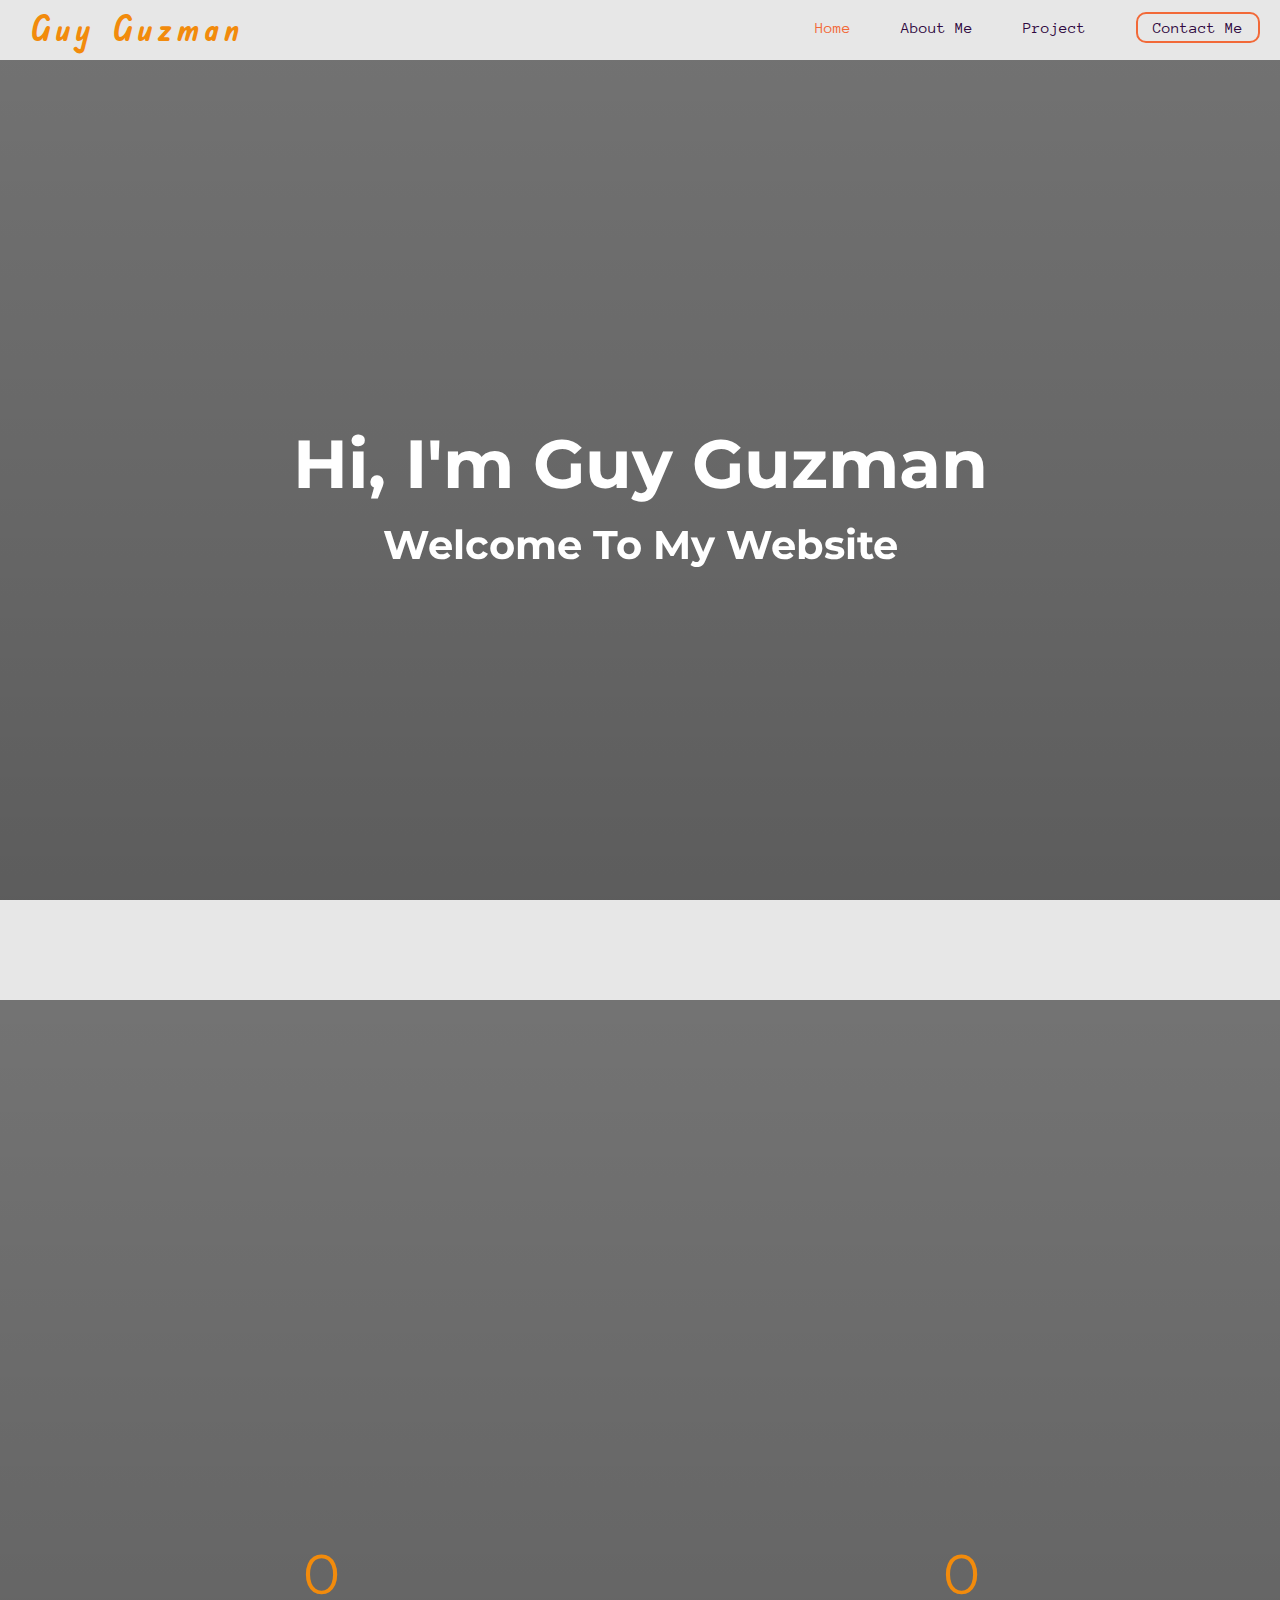
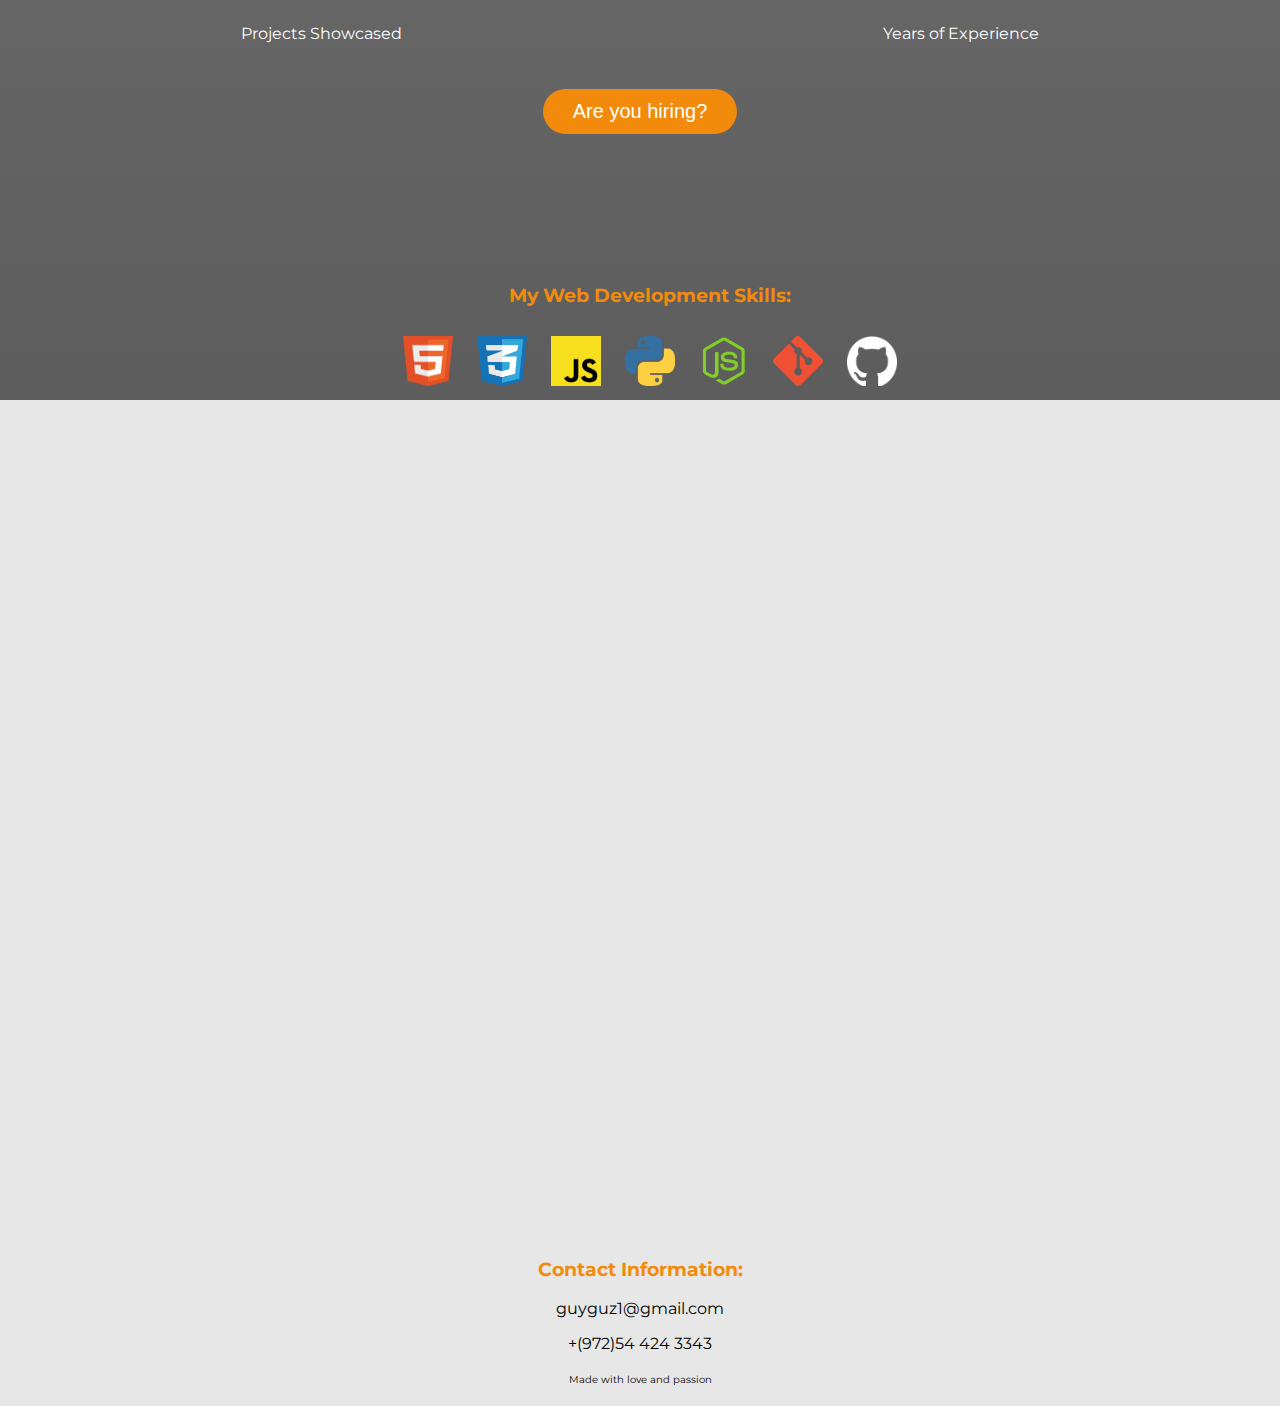
==== index.html @ 05d9b453 "fix for meta tags" ====
<!DOCTYPE html>
<html>

<head>
    <meta charset="utf-8">
    <meta http-equiv="X-UA-Compatible" content="IE=edge">
    <title>Guy Guzman's Portfolio Website</title>
    <meta name="description" content="Hey everyone! This is my portfolio website showing everything about me and my projects. have fun!">
    <meta property="og:title" content="Guy Guzman's Portfolio Website" />
    <meta property="og:type" content="website"/>
    <meta property="og:description" content="Hey everyone! This is my portfolio website showing everything about me and my projects. have fun!" />
    <meta property="og:image" content="https://qleangg.github.io/Portfolio-Website/resources/images/new-aboutme.jpg"/>
    <meta name="twitter:card" content="summary_large_image">
    <meta name="viewport" content="width=device-width, initial-scale=1">
    <link rel="icon" type="image/x-icon" href="./resources/images/guyqlean-photoaidcom-cropped.jpg">
    <link rel="stylesheet" href="./resources/css/style.css">
    
</head>

<body>

    <nav>
        <h2><a class="logo" href="./"><h2></h2>Guy Guzman</a></h2>
        <ul class="nav">
            <!-- <li><a>Projects</a></li> -->
            <li><a href="./" class="nav-link" data-target="header">Home</a></li>
            <li><a data-target="about-me-section" href="#about-me-section" class="nav-link">About Me</a></li>
            <li><a href="#project-section" class="nav-link" data-target="project-section">Project</a></li>
            <li><a class="border-btn" href="#">Contact Me</a></li>
        </ul>
    </nav>

    <header id="header" class="section header parallax-header">
        <div class="parallax-content">
            <div class="opening hidden" >
                <h1>Hi, I'm Guy Guzman</h1>
                <p >Welcome To My Website</p>
            </div>
        </div>
    </header>

    <main>

        <section class="section" id="about-me-section">
            <div class="parallax-content2">
                <div class="about-me">
                    <!-- <img src="./resources/images/guy-linkedin.jpg" alt="Picture of Guy Guzman" width="400px" height="700px"> -->
                    <h2 class="hidden">About me</h2>
                    <p class="hidden">I'm a passionate programmer with a focus on web development.<br> My goal is to create user-friendly and
                        efficient web applications that make people's lives easier.<br> I love learning new technologies and
                        always strive for excellence in my work.</p>
                    <!-- <img src="./resources/images/codecode.jpg" alt="blue code lines"> -->
                    <!-- <img src="./resources/images/code project.png" alt="code lines" > -->
                </div>
                <div class="changing-information">
                    <div>
                        <p class="spc-num" id="project-num" data-val="2">2</p>
                        <p>Projects Showcased</p>
                    </div>
    
                    <div>
                        <p class="spc-num" id="exp-num">1</p>
                        <p>Years of Experience</p>
                    </div>
                </div>
                <div class="btn-container">
                    <button id="change-btn" class="custom-button">Are you hiring?</button>
                </div>
            
                <div class="skills">
                    <h3>My Web Development Skills:</h3>
                 <ul>
                    <li><img src="./resources/images/html-logo.png" alt="html logo" class="small-logo"></li>
                    <li><img src="./resources/images/css.png" alt="css logo" class="small-logo"></li>
                    <li><img src="./resources/images/js-logo.png" alt="javaScript logo" class="small-logo"></li>
                    <li><img src="./resources/images/python-logo.png" alt="python logo" class="small-logo"></li>
                    <li><img src="./resources/images/nodejs-original.svg" alt="nodejs logo" class="small-logo"id="nodejs"></li>
                    <li><img src="./resources/images/Git-Icon.png" alt="git logo" class="small-logo"></li>
                    <li><img src="./resources/images/github-mark-white.png" alt="github logo" class="small-logo"></li>
                </ul>
                </ul>
                </div>
        </div>
        </section>

        <section class="section hidden" id="project-section">
            <h2 class="subject">Projects</h2>
            <div class="projects-tab">
                <div class="project-image">
                    <img src="./resources/images/dpr project.png">
                    <div class="project-text">Random Messages</div>
                    <div class="learn-more-button">
                        <a class="custom-button" target="_blank" href="https://github.com/QleanGG/random-messages" target="_blank">Learn more</a>
                    </div>
                </div>
        
                <div class="project-image">
                    <img src="./resources/images/code project.png">
                    <div class="project-text">My Full Repository</div>
                    <div class="learn-more-button">
                        <!-- <a target="_blank" href="https://github.com/QleanGG"><button class="btn">View details</button></a> -->
                        <a class="custom-button" href="https://github.com/QleanGG" target="_blank">Learn more</a>
                    </div>
                </div>
            </div>
        </section>

    </main>
    <footer>
        <h3>Contact Information:</h3>
        <p>guyguz1@gmail.com</p>
        <p>+(972)54 424 3343</p>

        <p class="sign">Made with love and passion</p>
    </footer>
    <script src="./resources/js/app.js" defer></script>
</body>

</html>
---- resources/css/style.css ----
@import url('https://fonts.googleapis.com/css2?family=Anonymous+Pro:wght@400;700&family=Dosis:wght@400;700&family=Edu+TAS+Beginner&family=Indie+Flower&family=Montserrat:ital,wght@0,200;0,400;0,700;1,400;1,700&display=swap');

/* KEYFRAMES */
@keyframes fade-up {
    0% {
        opacity: 0;
        transform: translateY(30px) scale(0.9);
    }
    
    100% {
        opacity: 1;
        transform: translateY(0px) scale(1);
    }
}

@keyframes fade-down {
    0% {
        opacity: 0;
        transform: translateY(-30px) scale(0.9);
    }
    
    100% {
        opacity: 1;
        transform: translateY(0px) scale(1);
    }
}
/* GENERAL BODY STYLE FOR WEBSITE   */
html {
    scroll-behavior: smooth;
    width: 100%;
    height: 100%;
}

body {
    /* background-color: #D96E30; */
    background-color: #e7e7e7;
    /* background-color: #aabbb5; */
    /* background-color: #7a8ea7; */
    /* background-color: rgb(188, 231, 216); */
    /* font-family: 'Nunito', sans-serif; */
    font-family: 'Montserrat', sans-serif;
    /* font-family: 'Playfair Display', serif; */
    margin: 0;
    box-sizing: content-box;
}

h1, h2, h3, h4, h5 {
    color: #F28B0C;
}

h2 {
    font-size: 3rem;
}

p {
    color: white;
}

a {
    color: #2F0840; /* Base color for links */
    text-decoration: none; /* Remove underlines by default */
    transition: color 0.4s; /* Smooth transition for color change */
  }
  
  a:hover {
    color: #F26938; /* Hover color for links */
  }


li {
    list-style-type: none;
}

nav {
    height: 45px;
    display: flex;
    align-items: center;
    justify-content:flex-end;
    /* font-family: 'Dosis', sans-serif; */
    /* font-family: 'Indie Flower', cursive; */
    font-family: 'Anonymous Pro', monospace;
    /* font-family: 'Playfair Display', serif; */
    /* font-family: 'Edu TAS Beginner', cursive; */
    color: #2F0840;
    padding-top: 5px;
    padding-bottom: 10px;
    /* margin: 0px; */
    /* margin-bottom: 15px; */
    position: fixed;
    background-color: #e7e7e7;
    width: 100%;
    z-index: 99;
}

nav ul {
    width: 100%;
    display: flex;
    justify-content:flex-end;
    align-items: center;
    margin-top: 0;
    margin-bottom: 0;
}

nav h2{
    width: 300px;
    font-size: 35px;
    letter-spacing: 5px;
    font-family: 'Edu TAS Beginner', cursive;
    text-align: left;
    margin-top: 0;
    margin-bottom: 0;
    margin-left: 30px;
}

nav li {
    margin: 0 20px 0 30px;
    font-size: 16px;
}

nav a {
    color: #2F0840;
}

nav a:hover {
    color: #F26938;
}

nav a.active {
    color: #F26938;
}

.logo {
    color: #F28B0C;
}

.border-btn {
    color: #2F0840;
    text-decoration: none;
    padding: 5px 15px;
    border: 2px solid #F26938;
    border-radius: 10px;
    transition: color 0.3s background-color 0.3s, border 0.3s; /* Smooth transitions for background color and border */
}

.border-btn:hover {
    color: #F26938;
}


.pic img{
    display: block;
    margin: auto;
}

.header {
    height: 1000px;
    display: flex;
    align-items: center;
    justify-content: center;
    color: #fff;
    text-align: center;
    margin-top: 0;
    margin-bottom: 0;
    position: relative;
}

.parallax-content {
    position: absolute;
    top: 0;
    left: 0;
    width: 100%;
    height: 100%;
    background-image: linear-gradient(rgba(0, 0, 0, 0.5),rgba(0, 0, 0, 0.6)), url(../images/japan-golden.png); 
    background-repeat: no-repeat;
    background-size: cover;
    background-attachment: fixed;
    /* opacity: 0.9; */
    z-index: -1;
    margin: 0; /* Reset margin */
    padding: 0; /* Reset padding */
}

.opening {
    /* text-shadow: 5px 2px 4px rgba(0, 0, 0, 7); */
    text-align: center;
    margin-top: 0;
    width: 100%;
    height: 100%;
    display: flex; /* Add flex container */
    flex-direction: column; /* Stack items vertically */
    align-items: center; /* Center vertically */
    justify-content: center; /* Center horizontally */
    z-index: 9; /* Adjust z-index to ensure it's above the parallax background */
}

/* Heading Styles */
.opening h1 {
    /* color: #F28B0C; */
    color: white;
    /* text-shadow: 5px 2px 4px rgba(0, 0, 0, 7); */
    font-size: 68px;
    margin: 0 0 15px 0;
}

/* Subheading Styles */
.opening p {
    color: white;
    font-size: 40px;
    margin-top: 0;
    font-weight: bold;
    margin-bottom: 10px;
}
@media only screen and (max-width: 480px) {
    .about-me {
        display: block;
        width: 100px;
    }
}

  /* About Me Section Styles */

  .about-me-section {
    position: relative;
    z-index: 2; /* Increase z-index to place it above the header */;
}

.parallax-content2 {
    text-align: center;
    padding: 200px 0 0px;
    /* margin-bottom: 120px; */
    background-image: linear-gradient(rgba(0, 0, 0, 0.5),rgba(0, 0, 0, 0.6)), url(../images/computer-about.png); 
    background-size: cover;
    position: relative;
    z-index: 2; 
    margin: 0; 
}

.parallax-content2:before {
    content: '';
    position: absolute;
    top: 0;
    left: 0;
    width: 100%;
    height: 1080px;
    background-image: linear-gradient(rgba(0, 0, 0, 0.5),rgba(0, 0, 0, 0.6)), url(../images/computer-about.png); 
    background-repeat: no-repeat;
    background-size: cover;
    background-attachment: fixed;
    z-index: -1;
}

.about-me {
    margin-bottom: 100px;
}

.about-me p, .about-me a {
    color: #fff; /* Text color for the new section */
    margin: 0; /* Reset margin */
    padding: 0; /* Reset padding */
}

.about-me h2 {
    font-size: 3rem;
    margin-top: 0;
    /* text-shadow: 5px 2px 4px rgba(0, 0, 0, 7); */
}

.about-me p {
    font-size: 1.4rem;
    max-width: 900px;
    text-align: left;
    margin: auto;
    /* text-shadow: 5px 2px 4px rgba(0, 0, 0, 7); */
    /* color: #aabbb5; */
    /* color: white; */
}

/* .about-me img {
    margin: 0 40px;
    width: 800px;
    height: 450px;
} */

.changing-information {
    display: flex;
    flex-wrap: wrap;
    justify-content: space-around;
    text-align: center;
    /* font-weight: bold; */
}

.spc-num {
    color: #F28B0C;
    font-size: 3.5rem;
    margin-top: 30px;
    margin-bottom: 10px;
    font-weight: 400px;
    font-weight: 400;
}

.btn-container {
    text-align: center;
    margin: 30px auto 0;
}

.custom-button {
    background-color: #F28B0C; /* Primary color */
    color: #fff; /* Text color */
    border: none;
    padding: 15px 30px; /* Increase padding for a larger button */
    font-size: 20px; /* Increase font size for larger text */
    line-height: 15px; /* Adjust line-height to vertically center text */
    cursor: pointer;
    transition: background-color 0.3s;
    border-radius: 30px;
    
}

.custom-button:hover {
    background-color: #F26938; /* Secondary color */
}


.hidden {
    opacity: 0;
    filter: blur(5px);
    /* transform: translateX(-100%); */
    transition: all 1s;
}

.show {
    opacity: 1;
    filter: blur(0);
    /* transform: translateX(0); */
}

/* skills section */
.skills {
    text-align: center;
    margin-left: 20px;
    margin-top: 150px;
    margin-bottom: 0;
}

.skills ul {
    padding: 0;
}

.skills li {
    display: inline-block;
    margin: 10px;
}

.small-logo {
    width: 50px;
    height: 50px;
}


/* project section */
#project-section {
    margin-top: 200px;
}


.projects-tab {
    text-align: center;
    display: flex;
    align-items: center;
    justify-content: center; 
}

.subject {
    text-align: center;
    margin-bottom: 50px;
}

.project-image {
    position: relative;
    margin: 50px;
    width: 450px; /* Set a specific width for the image container */
    height: 300px; /* Set a specific height for the image container */
}

.project-image img {
    width: 100%;
    height: 100%;
    transition: filter 0.3s;
    border-radius: 35px;
}

.project-image img:hover {
    filter: brightness(70%);
}

.learn-more-button {
    position: absolute;
    top: 50%;
    left: 50%;
    transform: translate(-50%, -50%);
    cursor: pointer;
    transition: opacity 0.3s; /* Add transition for smooth opacity change */
}

.project-text {
    position: absolute;
    top: 15%; /* Adjust the vertical position to center the text */
    left: 50%;
    transform: translate(-50%, -50%);
    color: #aabbb5;
    background: rgba(0, 0, 0, 0.7);
    padding: 10px;
    display: none;
    transition: opacity 0.5s; /* Add transition for smooth opacity change */
    font-weight: bold;
}

.learn-more-button a {
    background-color: #7a8ea7;
    color: #fff;
    padding: 10px 20px;
    text-decoration: none;
    display: block;
    opacity: 0; /* Initially hidden */
}

.project-image:hover .learn-more-button a{
    opacity: 1; /* Show the button on image hover */
    
}

.project-image:hover .project-text {
    display: block;
    opacity: 1; /* Show the button on image hover */
}


/* footer */

footer{
    margin-top: 150px;
    text-align: center;  
}

footer p {
    color: black; 
}

.sign {
    margin-top: 20px;
    font-size: 10px;
    color: black; 
    padding-bottom: 20px;
}
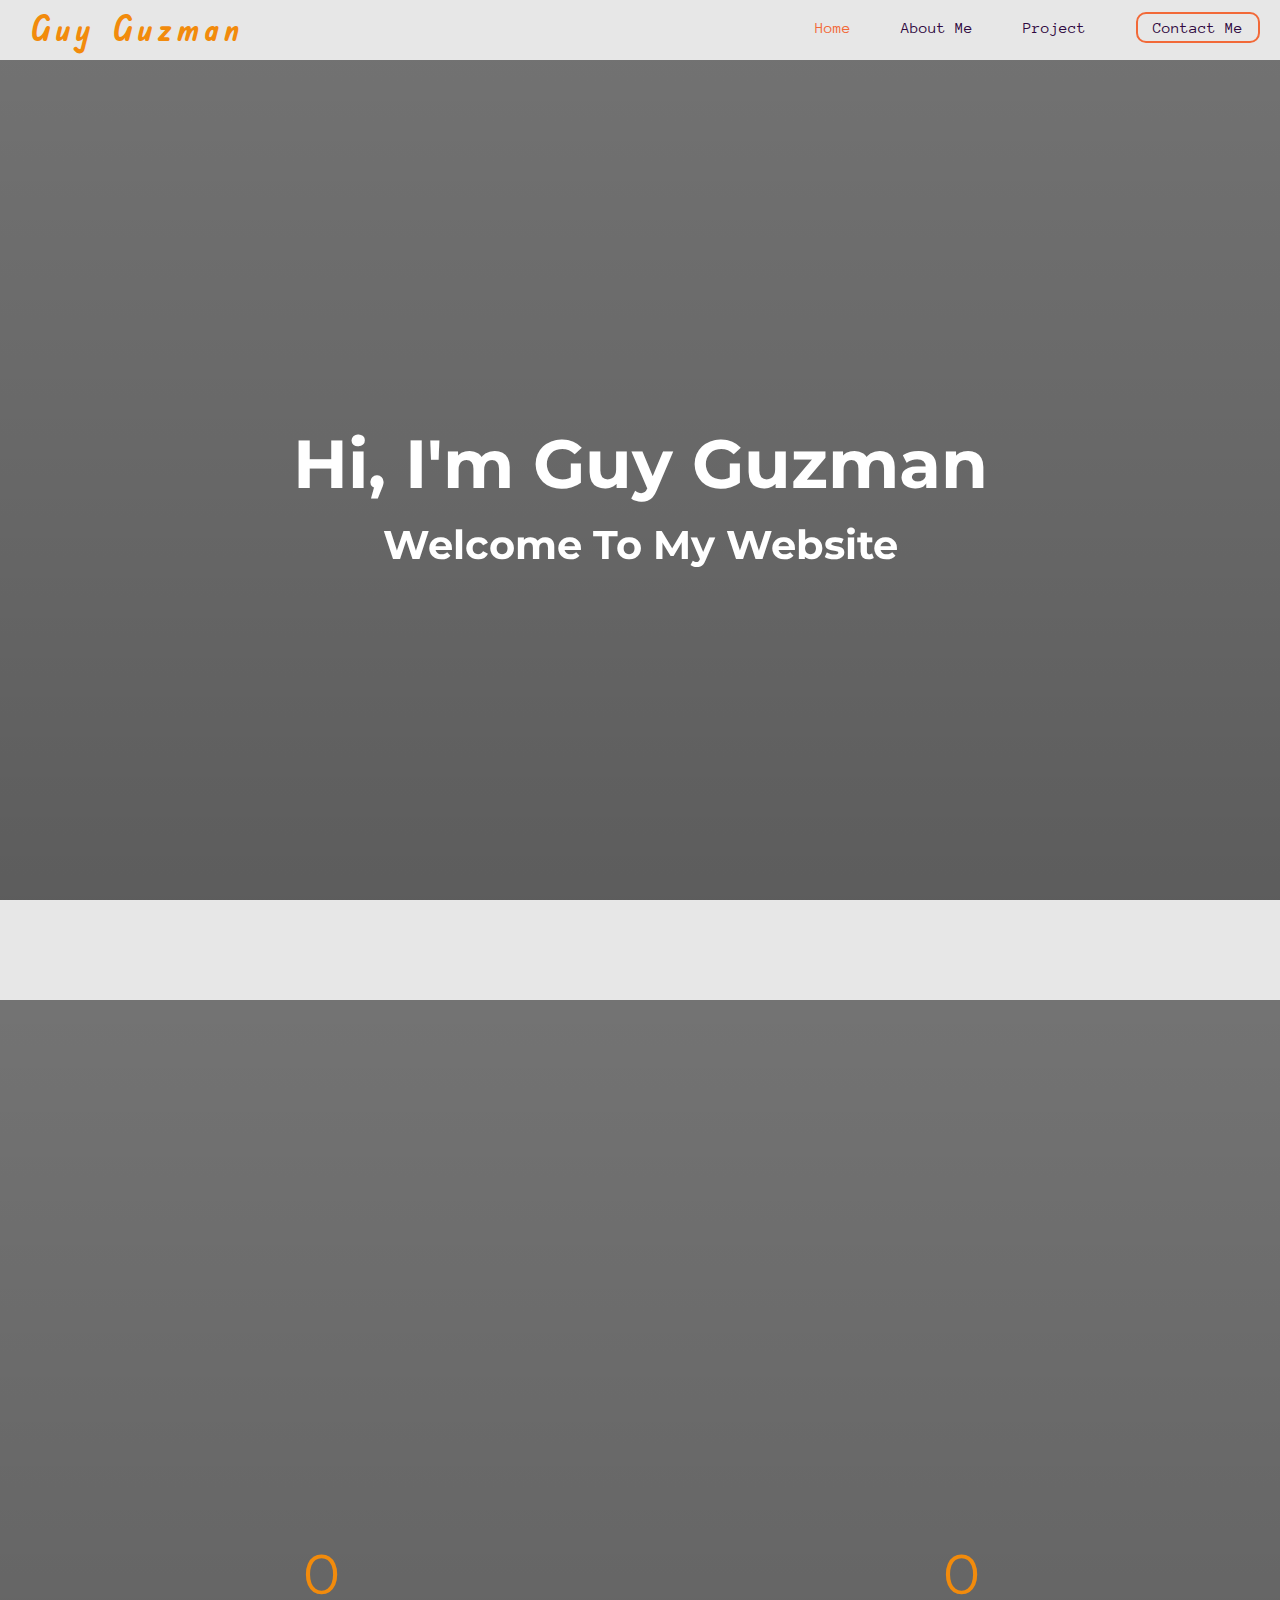
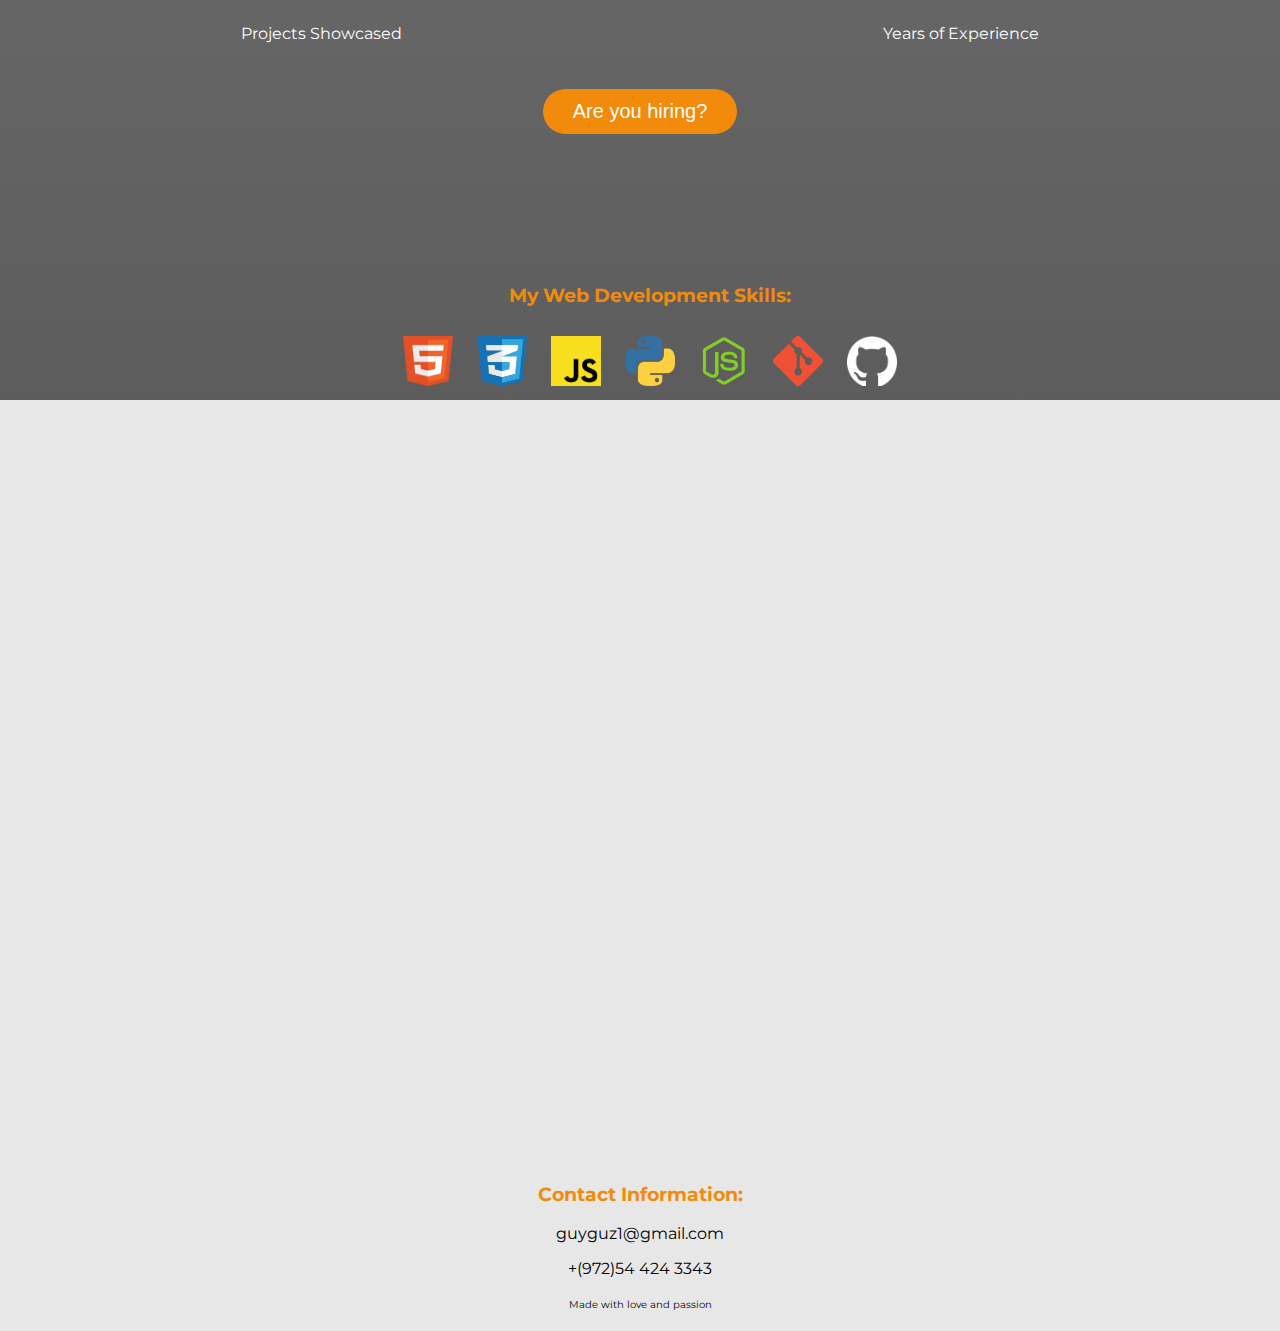
==== commit 26db2d61: "add contact.html file, and working nav to and from the contact page" ====
--- a/index.html
+++ b/index.html
@@ -26,7 +26,7 @@
             <li><a href="./" class="nav-link" data-target="header">Home</a></li>
             <li><a data-target="about-me-section" href="#about-me-section" class="nav-link">About Me</a></li>
             <li><a href="#project-section" class="nav-link" data-target="project-section">Project</a></li>
-            <li><a class="border-btn" href="#">Contact Me</a></li>
+            <li><a class="border-btn" href="./contact.html">Contact Me</a></li>
         </ul>
     </nav>
 
--- a/resources/css/style.css
+++ b/resources/css/style.css
@@ -378,15 +378,15 @@
 .project-image {
     position: relative;
     margin: 50px;
-    width: 450px; /* Set a specific width for the image container */
-    height: 300px; /* Set a specific height for the image container */
+    width: 400px; 
+    height: 225px; 
 }
 
 .project-image img {
     width: 100%;
     height: 100%;
     transition: filter 0.3s;
-    border-radius: 35px;
+    border-radius: 45px;
 }
 
 .project-image img:hover {
@@ -407,7 +407,7 @@
     top: 15%; /* Adjust the vertical position to center the text */
     left: 50%;
     transform: translate(-50%, -50%);
-    color: #aabbb5;
+    color: #F28B0C;
     background: rgba(0, 0, 0, 0.7);
     padding: 10px;
     display: none;
@@ -416,15 +416,17 @@
 }
 
 .learn-more-button a {
-    background-color: #7a8ea7;
+    background-color: #F28B0C;
     color: #fff;
     padding: 10px 20px;
     text-decoration: none;
     display: block;
     opacity: 0; /* Initially hidden */
+    transition: opacity 0.5s; /* Add transition for smooth opacity change */
 }
 
 .project-image:hover .learn-more-button a{
+    transition: opacity 0.5s; /* Add transition for smooth opacity change */
     opacity: 1; /* Show the button on image hover */
     
 }
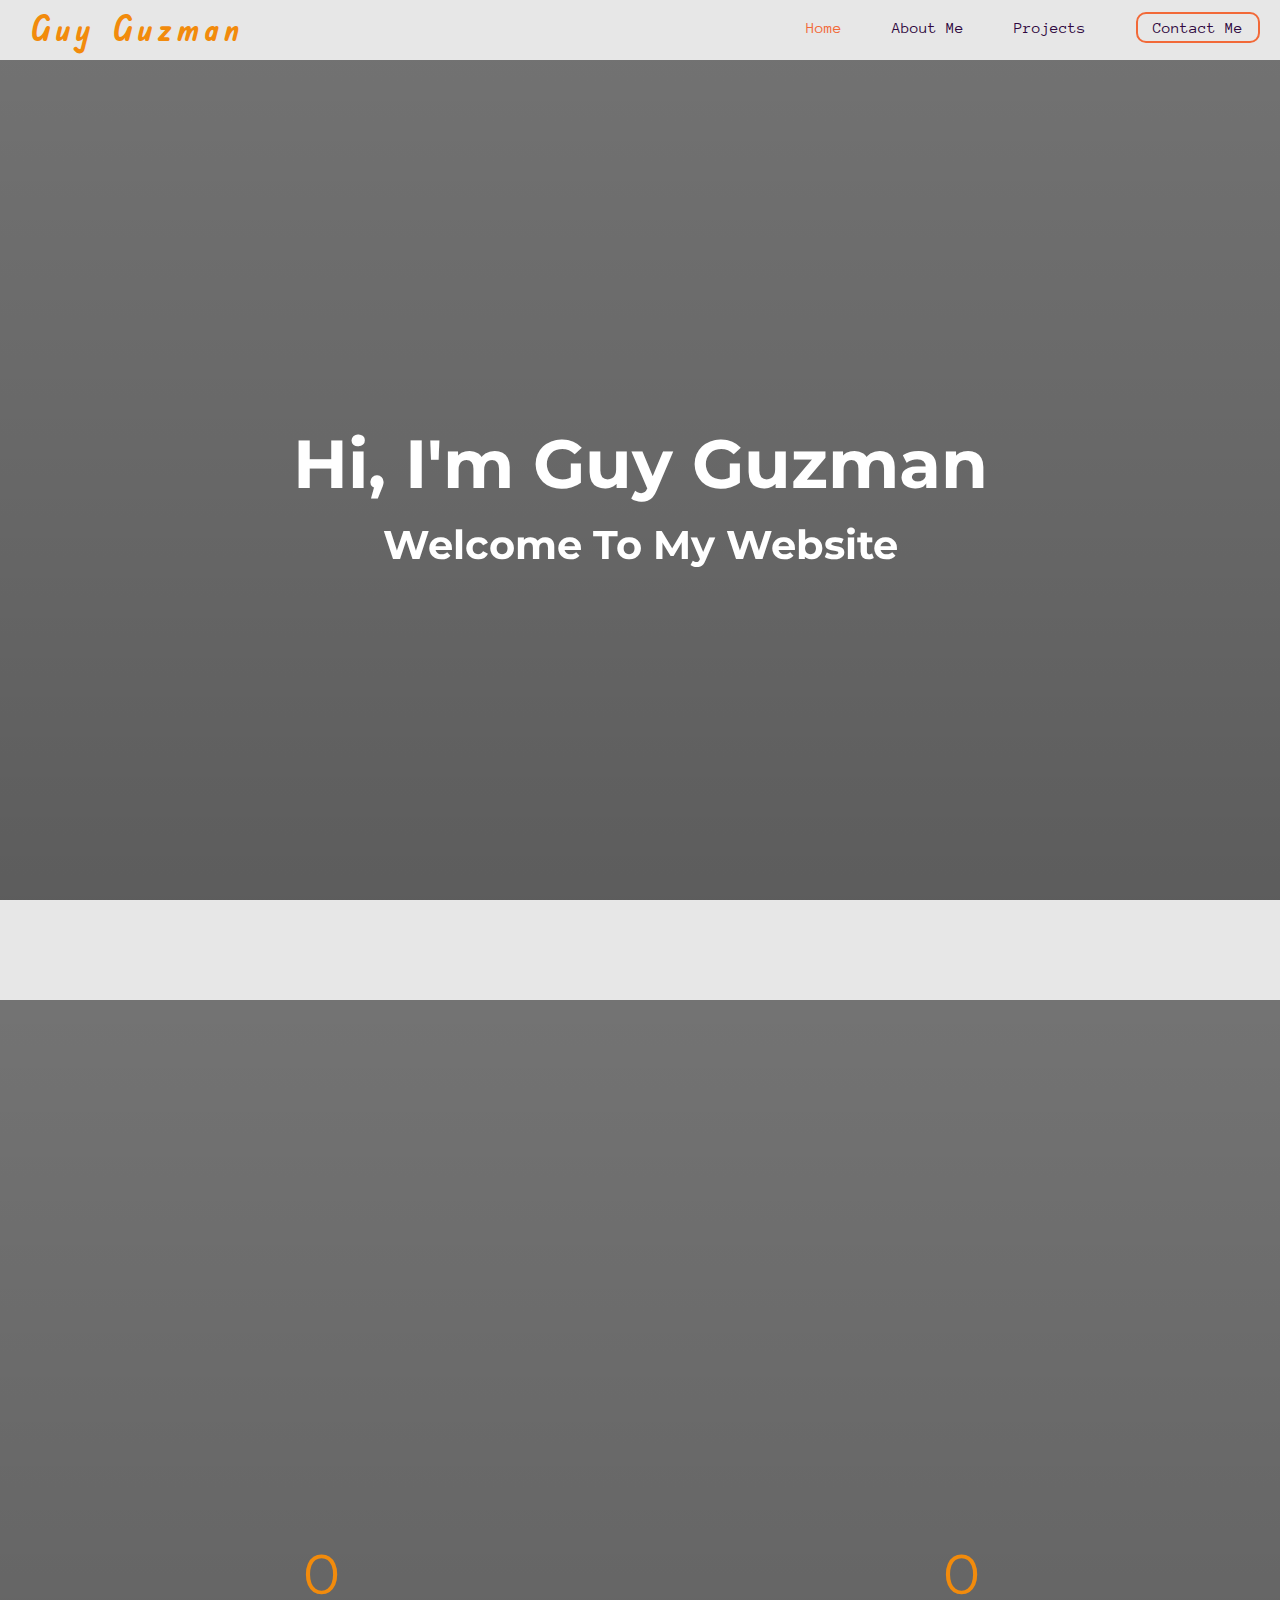
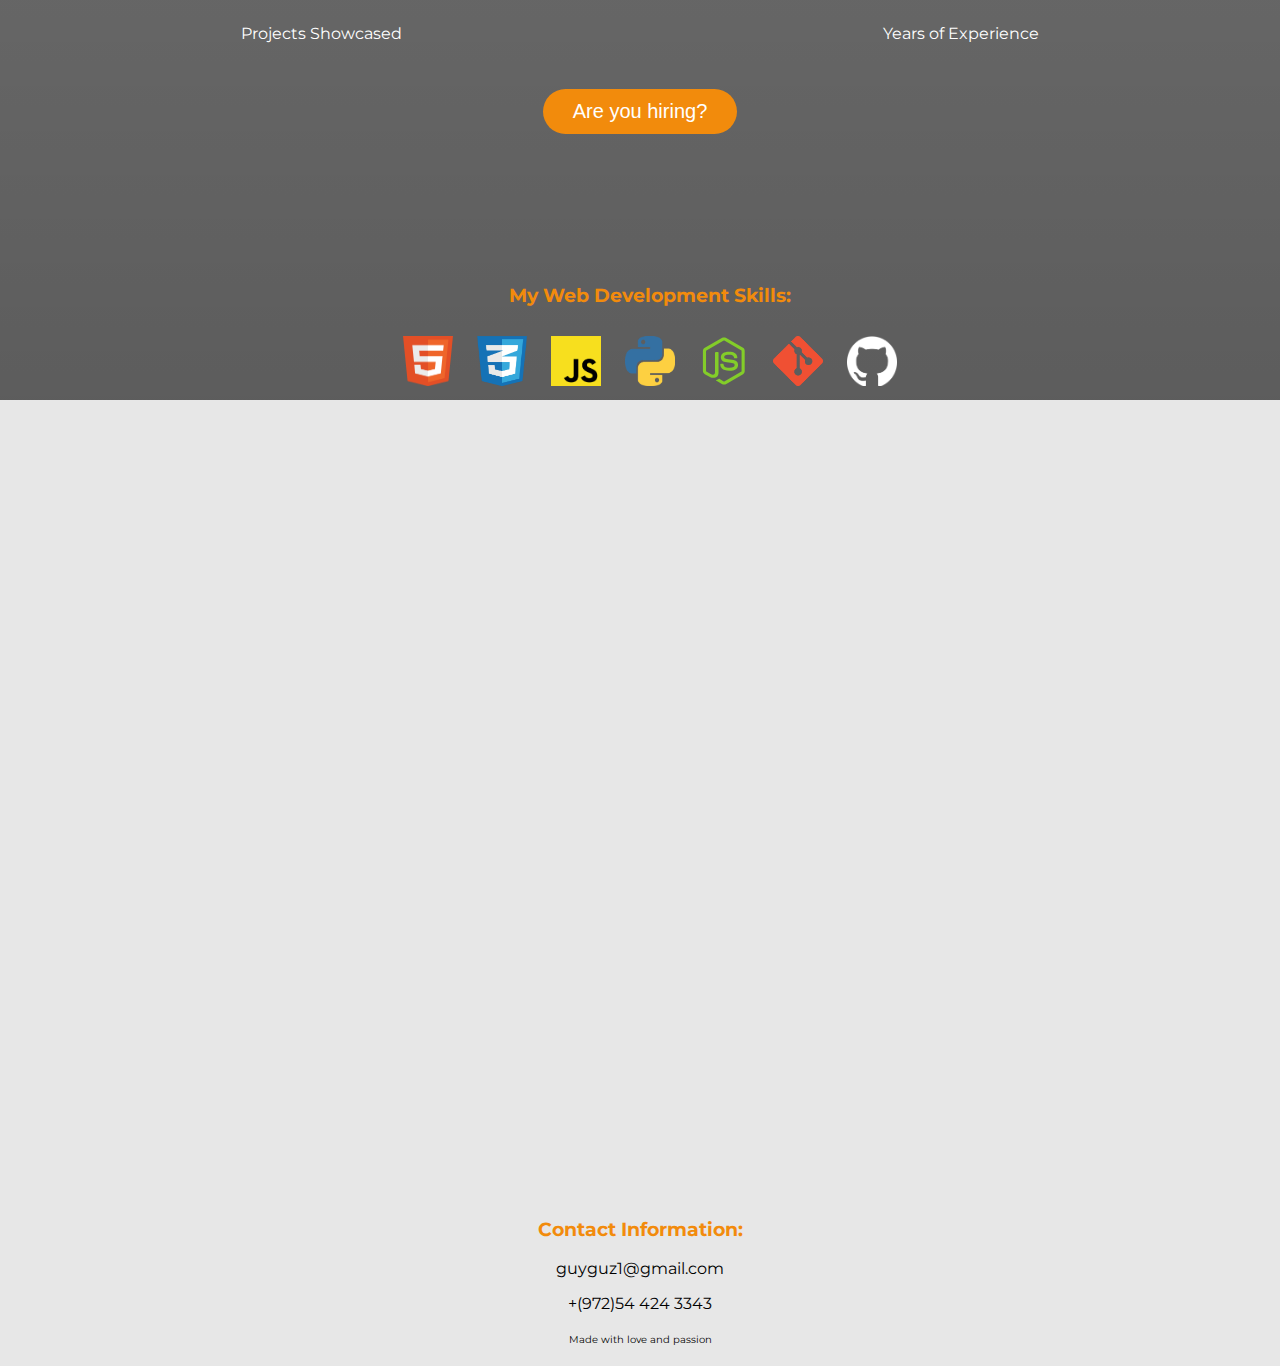
==== commit 024f8499: "complete contact page and new style for contact page" ====
--- a/index.html
+++ b/index.html
@@ -25,7 +25,7 @@
             <!-- <li><a>Projects</a></li> -->
             <li><a href="./" class="nav-link" data-target="header">Home</a></li>
             <li><a data-target="about-me-section" href="#about-me-section" class="nav-link">About Me</a></li>
-            <li><a href="#project-section" class="nav-link" data-target="project-section">Project</a></li>
+            <li><a href="#project-section" class="nav-link" data-target="project-section">Projects</a></li>
             <li><a class="border-btn" href="./contact.html">Contact Me</a></li>
         </ul>
     </nav>
@@ -86,20 +86,23 @@
         <section class="section hidden" id="project-section">
             <h2 class="subject">Projects</h2>
             <div class="projects-tab">
-                <div class="project-image">
-                    <img src="./resources/images/dpr project.png">
-                    <div class="project-text">Random Messages</div>
-                    <div class="learn-more-button">
-                        <a class="custom-button" target="_blank" href="https://github.com/QleanGG/random-messages" target="_blank">Learn more</a>
+                <div class="project">
+                    <p>Random Messages</p>
+                    <div class="project-image">
+                        <img src="./resources/images/dpr project.png">
+                        <div class="learn-more-button">
+                            <a class="custom-button" target="_blank" href="https://github.com/QleanGG/random-messages" target="_blank">Learn more</a>
+                        </div>
                     </div>
                 </div>
-        
-                <div class="project-image">
-                    <img src="./resources/images/code project.png">
-                    <div class="project-text">My Full Repository</div>
-                    <div class="learn-more-button">
-                        <!-- <a target="_blank" href="https://github.com/QleanGG"><button class="btn">View details</button></a> -->
-                        <a class="custom-button" href="https://github.com/QleanGG" target="_blank">Learn more</a>
+                <div class="project">
+                    <p>My Full Repository</p>
+                    <div class="project-image">
+                        <img src="./resources/images/code project.png">
+                        <div class="learn-more-button">
+                            <!-- <a target="_blank" href="https://github.com/QleanGG"><button class="btn">View details</button></a> -->
+                            <a class="custom-button" href="https://github.com/QleanGG" target="_blank">Learn more</a>
+                        </div>
                     </div>
                 </div>
             </div>
--- a/resources/css/style.css
+++ b/resources/css/style.css
@@ -46,6 +46,7 @@
 
 h1, h2, h3, h4, h5 {
     color: #F28B0C;
+    /* color: #F26938; */
 }
 
 h2 {
@@ -89,6 +90,7 @@
     position: fixed;
     background-color: #e7e7e7;
     width: 100%;
+    top: 0;
     z-index: 99;
 }
 
@@ -370,9 +372,19 @@
     justify-content: center; 
 }
 
+.projects-tab p{
+    color: #F28B0C;
+    font-weight: bold;
+    margin-bottom: 0;
+}
+
 .subject {
     text-align: center;
     margin-bottom: 50px;
+}
+
+.project {
+    display: inline-block;
 }
 
 .project-image {
@@ -413,7 +425,7 @@
     display: none;
     transition: opacity 0.5s; /* Add transition for smooth opacity change */
     font-weight: bold;
-}
+} 
 
 .learn-more-button a {
     background-color: #F28B0C;
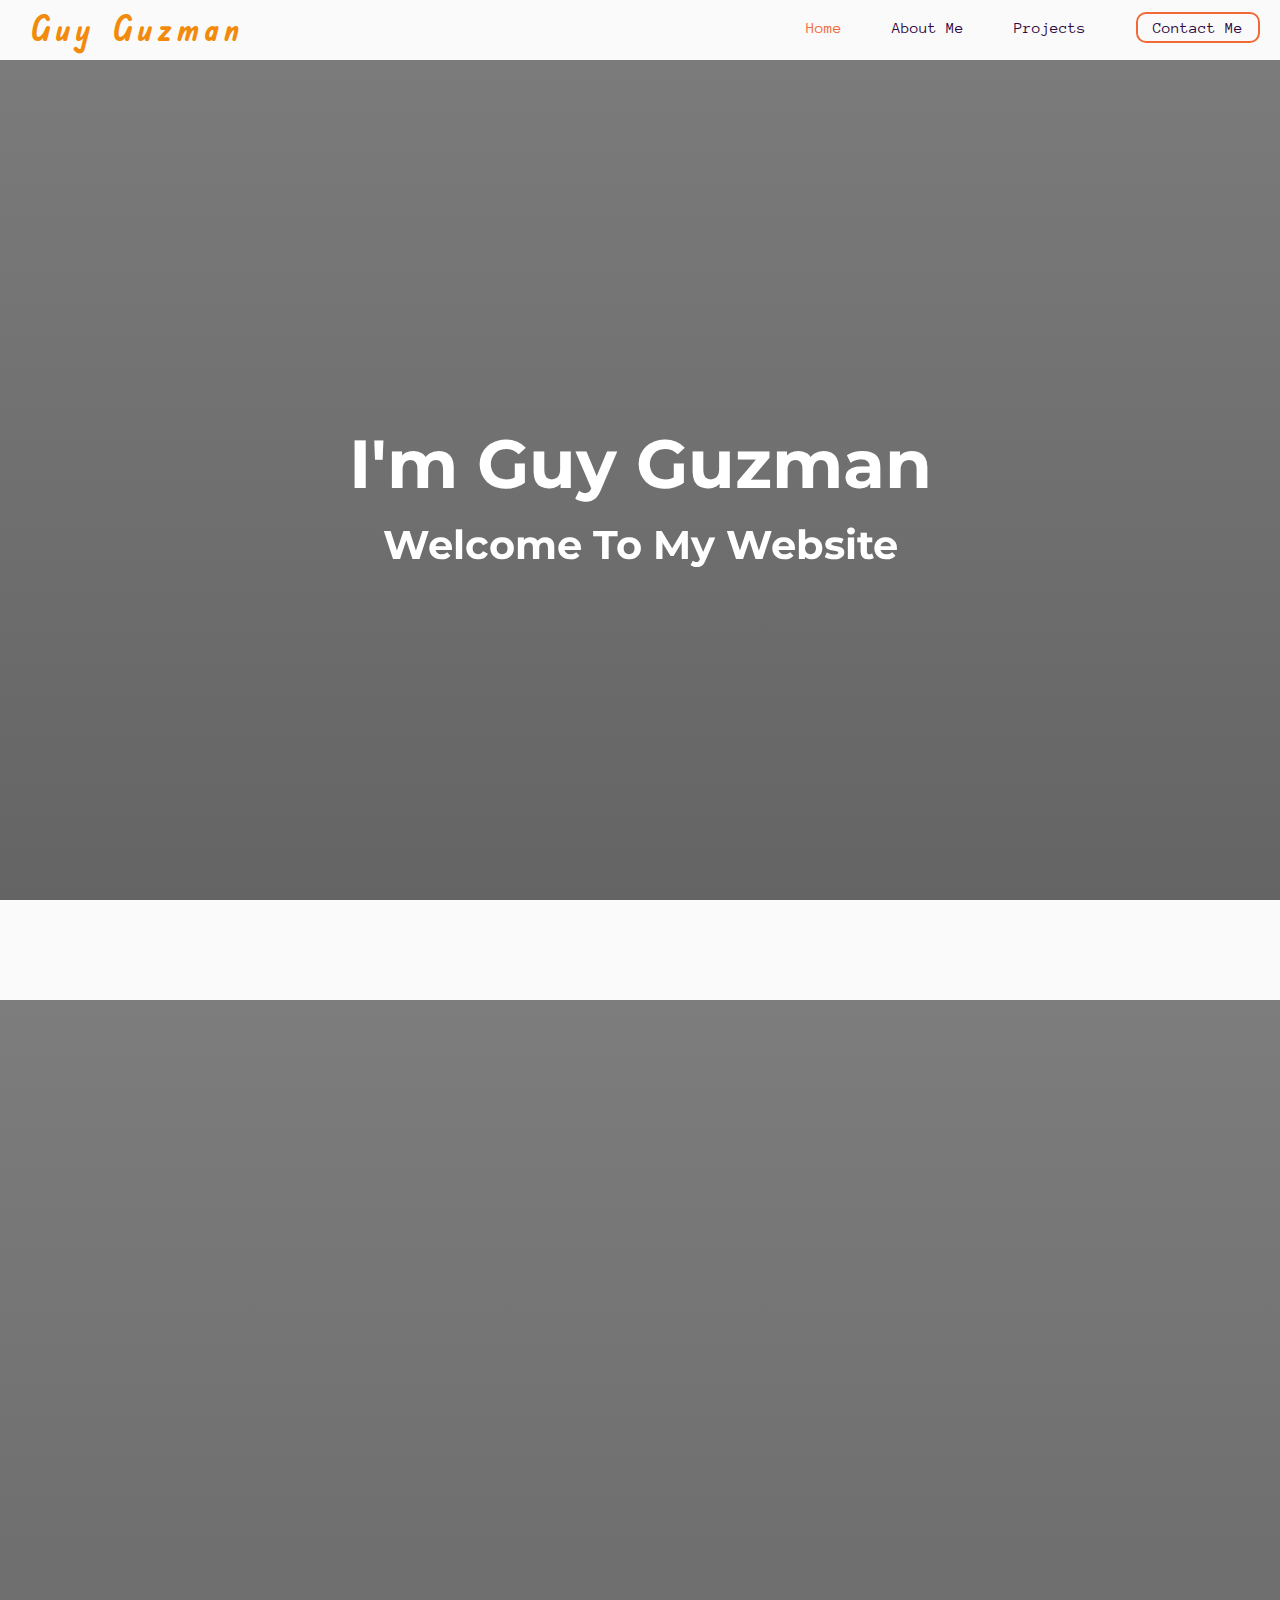
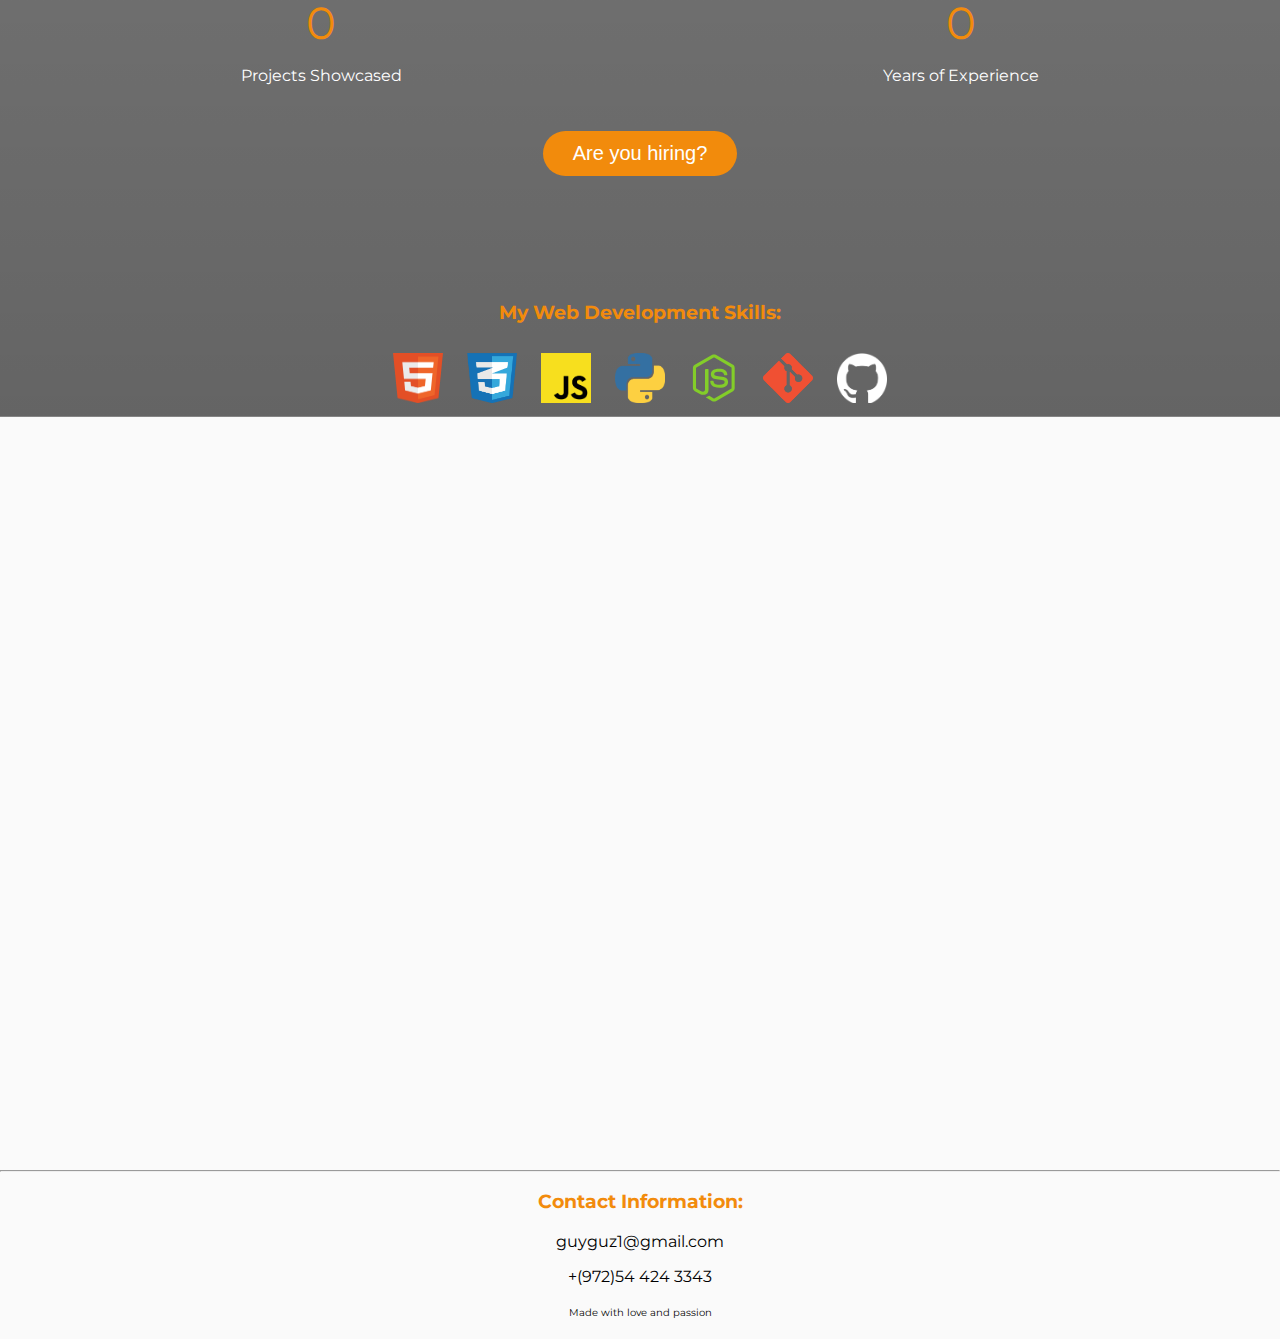
==== commit 76811dc7: "add responsive design to main and contact page" ====
--- a/index.html
+++ b/index.html
@@ -11,7 +11,7 @@
     <meta property="og:description" content="Hey everyone! This is my portfolio website showing everything about me and my projects. have fun!" />
     <meta property="og:image" content="https://qleangg.github.io/Portfolio-Website/resources/images/new-aboutme.jpg"/>
     <meta name="twitter:card" content="summary_large_image">
-    <meta name="viewport" content="width=device-width, initial-scale=1">
+    <meta name="viewport" content="width=device-width, initial-scale=1.0">
     <link rel="icon" type="image/x-icon" href="./resources/images/guyqlean-photoaidcom-cropped.jpg">
     <link rel="stylesheet" href="./resources/css/style.css">
     
@@ -21,19 +21,27 @@
 
     <nav>
         <h2><a class="logo" href="./"><h2></h2>Guy Guzman</a></h2>
-        <ul class="nav">
+        <ul class="computer-nav">
             <!-- <li><a>Projects</a></li> -->
             <li><a href="./" class="nav-link" data-target="header">Home</a></li>
             <li><a data-target="about-me-section" href="#about-me-section" class="nav-link">About Me</a></li>
             <li><a href="#project-section" class="nav-link" data-target="project-section">Projects</a></li>
             <li><a class="border-btn" href="./contact.html">Contact Me</a></li>
         </ul>
+        <div class="menu-icon">&#9776;</div>
+        <ul class="mobile-nav">
+            <!-- <li><a>Projects</a></li> -->
+            <li><a href="./" class="nav-link" data-target="header">Home</a></li>
+            <li><a data-target="about-me-section" href="#about-me-section" class="nav-link">About Me</a></li>
+            <li><a href="#project-section" class="nav-link" data-target="project-section">Projects</a></li>
+            <li><a href="./contact.html">Contact Me</a></li>
+        </ul>
     </nav>
 
     <header id="header" class="section header parallax-header">
         <div class="parallax-content">
             <div class="opening hidden" >
-                <h1>Hi, I'm Guy Guzman</h1>
+                <h1>I'm Guy Guzman</h1>
                 <p >Welcome To My Website</p>
             </div>
         </div>
@@ -46,8 +54,8 @@
                 <div class="about-me">
                     <!-- <img src="./resources/images/guy-linkedin.jpg" alt="Picture of Guy Guzman" width="400px" height="700px"> -->
                     <h2 class="hidden">About me</h2>
-                    <p class="hidden">I'm a passionate programmer with a focus on web development.<br> My goal is to create user-friendly and
-                        efficient web applications that make people's lives easier.<br> I love learning new technologies and
+                    <p class="hidden">I'm a passionate programmer with a focus on web development.<br><br class="break-mobile"> My goal is to create user-friendly and
+                        efficient web applications that make people's lives easier.<br><br class="break-mobile"> I love learning new technologies and
                         always strive for excellence in my work.</p>
                     <!-- <img src="./resources/images/codecode.jpg" alt="blue code lines"> -->
                     <!-- <img src="./resources/images/code project.png" alt="code lines" > -->
@@ -85,7 +93,7 @@
 
         <section class="section hidden" id="project-section">
             <h2 class="subject">Projects</h2>
-            <div class="projects-tab">
+            <div class="pc projects-tab">
                 <div class="project">
                     <p>Random Messages</p>
                     <div class="project-image">
@@ -100,7 +108,26 @@
                     <div class="project-image">
                         <img src="./resources/images/code project.png">
                         <div class="learn-more-button">
-                            <!-- <a target="_blank" href="https://github.com/QleanGG"><button class="btn">View details</button></a> -->
+                            <a class="custom-button" href="https://github.com/QleanGG" target="_blank">Learn more</a>
+                        </div>
+                    </div>
+                </div>
+            </div>
+            <div class="mobile projects-tab">
+                <div class="project">
+                    <p>Random Messages</p>
+                    <div class="project-image">
+                        <a href="https://github.com/QleanGG/random-messages" target="_blank"><img src="./resources/images/dpr project.png"></a>
+                        <div class="learn-more-button">
+                            <a class="custom-button" target="_blank" href="https://github.com/QleanGG/random-messages">Learn more</a>
+                        </div>
+                    </div>
+                </div>
+                <div class="project">
+                    <p>My Full Repository</p>
+                    <div class="project-image">
+                        <a target="_blank" href="https://github.com/QleanGG"><img src="./resources/images/code project.png"></a>
+                        <div class="learn-more-button">
                             <a class="custom-button" href="https://github.com/QleanGG" target="_blank">Learn more</a>
                         </div>
                     </div>
@@ -110,10 +137,10 @@
 
     </main>
     <footer>
+        <hr>
         <h3>Contact Information:</h3>
         <p>guyguz1@gmail.com</p>
         <p>+(972)54 424 3343</p>
-
         <p class="sign">Made with love and passion</p>
     </footer>
     <script src="./resources/js/app.js" defer></script>
--- a/resources/css/style.css
+++ b/resources/css/style.css
@@ -24,6 +24,8 @@
         transform: translateY(0px) scale(1);
     }
 }
+
+
 /* GENERAL BODY STYLE FOR WEBSITE   */
 html {
     scroll-behavior: smooth;
@@ -32,16 +34,16 @@
 }
 
 body {
+    overflow-x: hidden;
     /* background-color: #D96E30; */
-    background-color: #e7e7e7;
-    /* background-color: #aabbb5; */
-    /* background-color: #7a8ea7; */
-    /* background-color: rgb(188, 231, 216); */
-    /* font-family: 'Nunito', sans-serif; */
+    /* background-color: #e7e7e7; */
+    /* background-color: #fffaf0; */
+    /* background-color: #f5f5f5; */
+    background-color: #fafafa;
     font-family: 'Montserrat', sans-serif;
-    /* font-family: 'Playfair Display', serif; */
     margin: 0;
     box-sizing: content-box;
+    
 }
 
 h1, h2, h3, h4, h5 {
@@ -71,24 +73,18 @@
 li {
     list-style-type: none;
 }
-
+/* Navigation */
 nav {
     height: 45px;
     display: flex;
     align-items: center;
     justify-content:flex-end;
-    /* font-family: 'Dosis', sans-serif; */
-    /* font-family: 'Indie Flower', cursive; */
     font-family: 'Anonymous Pro', monospace;
-    /* font-family: 'Playfair Display', serif; */
-    /* font-family: 'Edu TAS Beginner', cursive; */
     color: #2F0840;
     padding-top: 5px;
     padding-bottom: 10px;
-    /* margin: 0px; */
-    /* margin-bottom: 15px; */
     position: fixed;
-    background-color: #e7e7e7;
+    background-color: #fafafa;
     width: 100%;
     top: 0;
     z-index: 99;
@@ -134,7 +130,7 @@
 .logo {
     color: #F28B0C;
 }
-
+/* contact button */
 .border-btn {
     color: #2F0840;
     text-decoration: none;
@@ -154,6 +150,70 @@
     margin: auto;
 }
 
+.menu-icon {
+    display:none;
+    cursor: pointer;
+    padding-right: 15px;
+    font-size: 1.3rem; 
+    /* margin-left: 50px; */
+}
+
+.mobile-nav {
+    display: none;
+    flex-direction: column;
+    align-items: flex-end;
+    position: absolute;
+    top: 60px; 
+    right: 0;
+    /* background-color: #e7e7e7; */
+    background-color: #fafafa;
+    width: 100%;
+    box-shadow: 0px 0px 10px rgba(0, 0, 0, 0.1);
+    opacity: 0;
+    transition: opacity 0.3s ease-in-out;
+    font-family: 'Montserrat', sans-serif;
+}
+
+.mobile-nav.show {
+    display: flex;
+    opacity: 1;
+}
+
+.mobile-nav li {
+    margin: 10px 10px;
+    /* border-bottom:1px solid #F26938; */
+}
+
+/* Example: Hide mobile nav on larger screens */
+@media only screen and (min-width: 769px) {
+    .mobile-nav {
+        display: none;
+    }
+}
+
+@media only screen and (max-width: 768px) {
+    nav ul {
+        display: none;
+    }
+
+    .menu-icon {
+        display: block;
+    }
+
+    nav h2 {
+        margin-left: 10px;
+        text-align: left;
+    }
+
+    nav {
+        justify-content: space-between;
+        align-items: center;
+    }
+}
+   
+
+/* Header */
+
 .header {
     height: 1000px;
     display: flex;
@@ -175,6 +235,7 @@
     background-image: linear-gradient(rgba(0, 0, 0, 0.5),rgba(0, 0, 0, 0.6)), url(../images/japan-golden.png); 
     background-repeat: no-repeat;
     background-size: cover;
+    background-position: center;
     background-attachment: fixed;
     /* opacity: 0.9; */
     z-index: -1;
@@ -200,24 +261,48 @@
     /* color: #F28B0C; */
     color: white;
     /* text-shadow: 5px 2px 4px rgba(0, 0, 0, 7); */
-    font-size: 68px;
+    font-size: 4.25rem;
     margin: 0 0 15px 0;
 }
 
 /* Subheading Styles */
 .opening p {
     color: white;
-    font-size: 40px;
+    font-size: 2.5rem;
     margin-top: 0;
     font-weight: bold;
     margin-bottom: 10px;
 }
+@media only screen and (max-width: 768px) {
+    .header {
+        position: static;
+        height: 700px;
+    }
+
+    .parallax-content {
+        background-attachment: scroll;
+        z-index: 1;
+        height: 700px;
+    }
+    .parallax-content2 {
+        background-attachment: scroll;
+        z-index: 1;
+    }
+    .parallax-content2:before {
+        background-attachment: scroll;
+        z-index: 1;
+    }
+
+}
 @media only screen and (max-width: 480px) {
-    .about-me {
-        display: block;
-        width: 100px;
-    }
-}
+    .opening h1 {
+        font-size: 2.4rem
+    }
+    .opening p {
+        font-size: 1.5rem;
+    }
+}
+
 
   /* About Me Section Styles */
 
@@ -231,6 +316,7 @@
     padding: 200px 0 0px;
     /* margin-bottom: 120px; */
     background-image: linear-gradient(rgba(0, 0, 0, 0.5),rgba(0, 0, 0, 0.6)), url(../images/computer-about.png); 
+    background-position: center;
     background-size: cover;
     position: relative;
     z-index: 2; 
@@ -245,6 +331,7 @@
     width: 100%;
     height: 1080px;
     background-image: linear-gradient(rgba(0, 0, 0, 0.5),rgba(0, 0, 0, 0.6)), url(../images/computer-about.png); 
+    background-position: center;
     background-repeat: no-repeat;
     background-size: cover;
     background-attachment: fixed;
@@ -277,6 +364,17 @@
     /* color: white; */
 }
 
+/* reponsive design for about me */
+@media only screen and (max-width: 480px) {
+    .about-me h2 {
+        font-size: 2.2rem;
+    }
+
+    .about-me p {
+        font-size: 1rem;
+        padding: 0 30px;
+    }
+}
 /* .about-me img {
     margin: 0 40px;
     width: 800px;
@@ -293,7 +391,7 @@
 
 .spc-num {
     color: #F28B0C;
-    font-size: 3.5rem;
+    font-size: 2.8rem;
     margin-top: 30px;
     margin-bottom: 10px;
     font-weight: 400px;
@@ -339,8 +437,7 @@
 /* skills section */
 .skills {
     text-align: center;
-    margin-left: 20px;
-    margin-top: 150px;
+    margin-top: 125px;
     margin-bottom: 0;
 }
 
@@ -370,6 +467,11 @@
     display: flex;
     align-items: center;
     justify-content: center; 
+    flex-wrap: wrap;
+}
+
+.mobile {
+    display: none;
 }
 
 .projects-tab p{
@@ -383,22 +485,21 @@
     margin-bottom: 50px;
 }
 
-.project {
-    display: inline-block;
-}
-
 .project-image {
     position: relative;
     margin: 50px;
-    width: 400px; 
-    height: 225px; 
+    width: 380px; 
+    height: 190px; 
+    overflow: hidden; 
+    justify-self: center;
 }
 
 .project-image img {
     width: 100%;
     height: 100%;
+    object-fit: cover; /* Maintain aspect ratio and cover the container */
     transition: filter 0.3s;
-    border-radius: 45px;
+    border-radius: 35px;
 }
 
 .project-image img:hover {
@@ -411,8 +512,9 @@
     left: 50%;
     transform: translate(-50%, -50%);
     cursor: pointer;
-    transition: opacity 0.3s; /* Add transition for smooth opacity change */
-}
+    transition: opacity 0.3s, transform 0.3s; 
+}
+
 
 .project-text {
     position: absolute;
@@ -423,7 +525,8 @@
     background: rgba(0, 0, 0, 0.7);
     padding: 10px;
     display: none;
-    transition: opacity 0.5s; /* Add transition for smooth opacity change */
+    opacity: 0;
+    transition: opacity 0.5s; 
     font-weight: bold;
 } 
 
@@ -434,11 +537,11 @@
     text-decoration: none;
     display: block;
     opacity: 0; /* Initially hidden */
-    transition: opacity 0.5s; /* Add transition for smooth opacity change */
+    transition: opacity 0.5s; 
 }
 
 .project-image:hover .learn-more-button a{
-    transition: opacity 0.5s; /* Add transition for smooth opacity change */
+    transition: opacity 0.5s; 
     opacity: 1; /* Show the button on image hover */
     
 }
@@ -448,11 +551,46 @@
     opacity: 1; /* Show the button on image hover */
 }
 
+@media only screen and (max-width: 768px) {
+    #project-section {
+        margin-top: 90px;
+    }
+
+    .pc {
+        display: none;
+    }
+
+    .mobile {
+        display: flex;
+    }
+
+    .project-image img  {
+        filter: brightness(100%);
+    }
+    .project-image img:hover  {
+        filter: brightness(100%);
+    }
+    .learn-more-button a {
+        opacity: 1;
+        font-size: 14px;
+        padding: 7px;
+    }
+}
+
+@media only screen and (max-width: 480px) {
+    #project-section {
+        margin-top: 50px;
+    }
+    .project-image {
+        width: 290px;
+        height: 145px;
+    }
+}
 
 /* footer */
 
 footer{
-    margin-top: 150px;
+    margin-top: 120px;
     text-align: center;  
 }
 
@@ -465,4 +603,10 @@
     font-size: 10px;
     color: black; 
     padding-bottom: 20px;
-}+}
+
+@media only screen and (max-width: 768px) {
+    footer {
+        margin-top: 30px;
+    }
+}
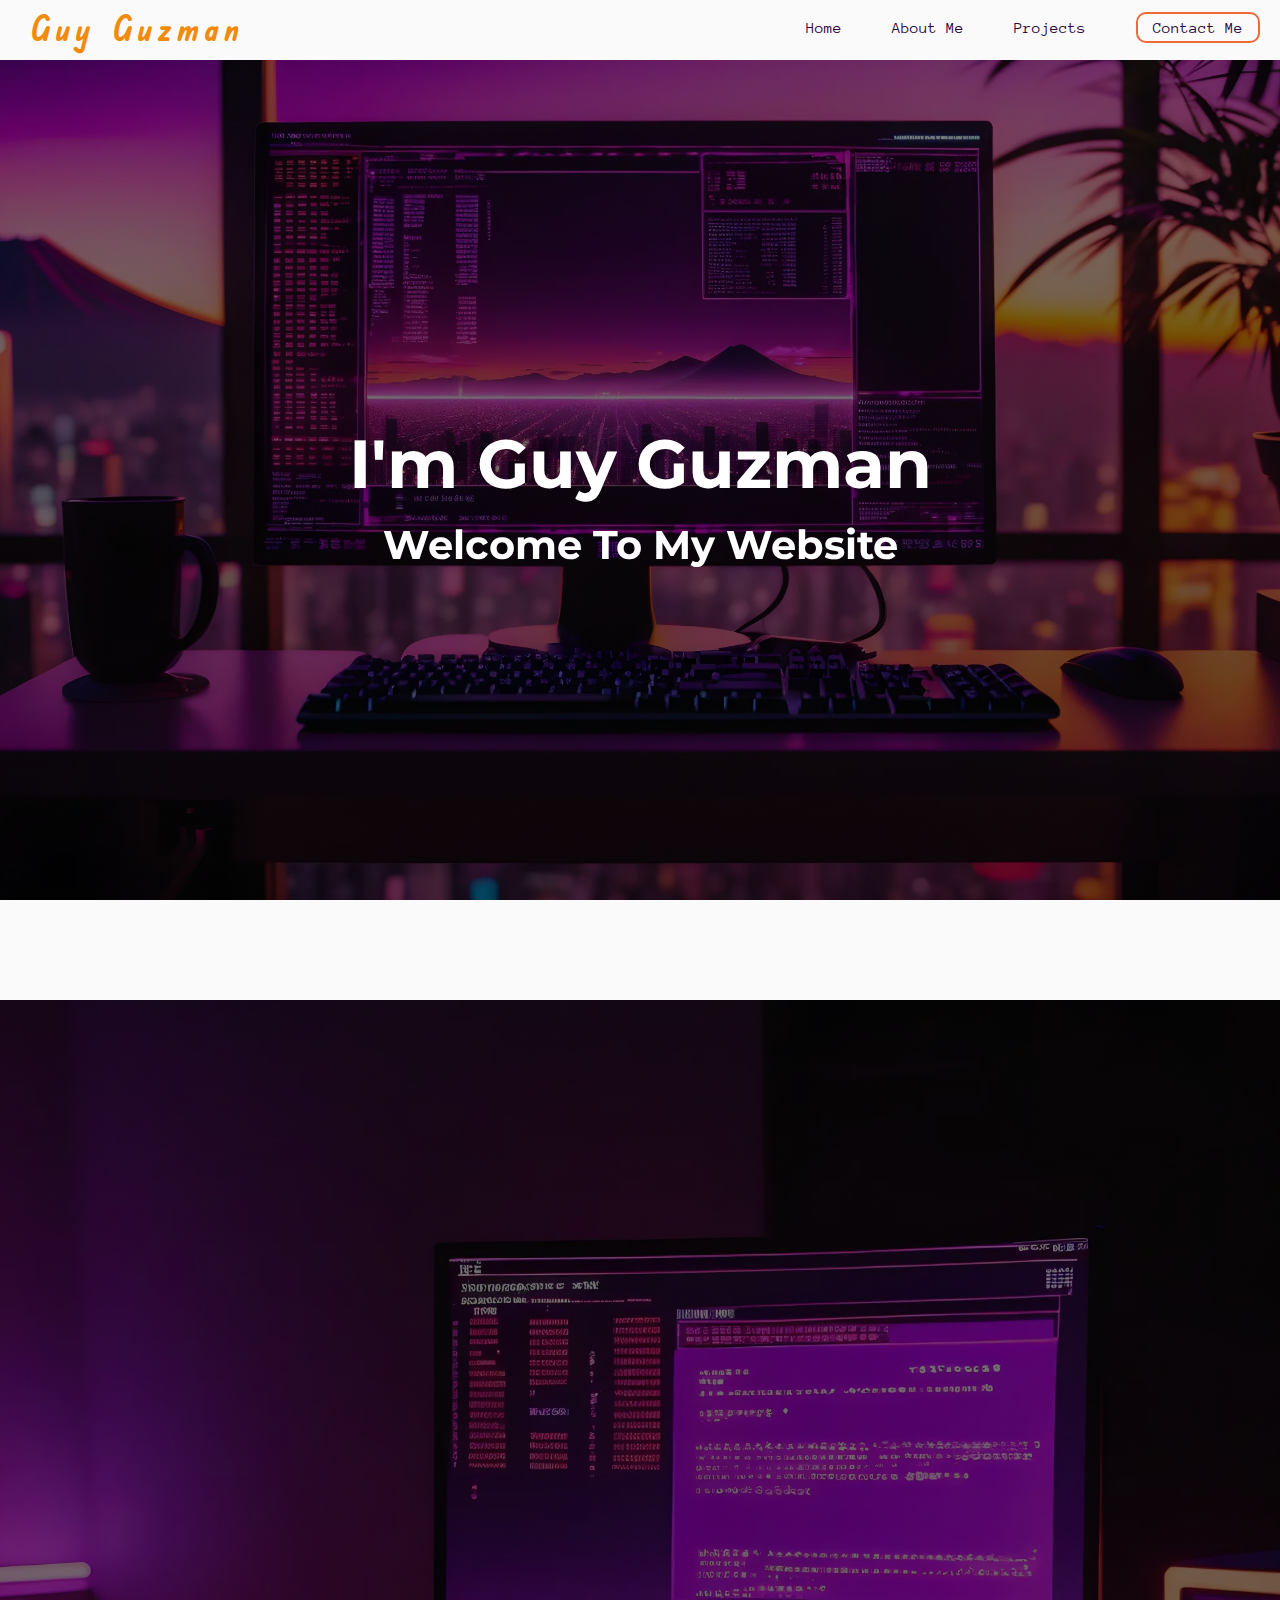
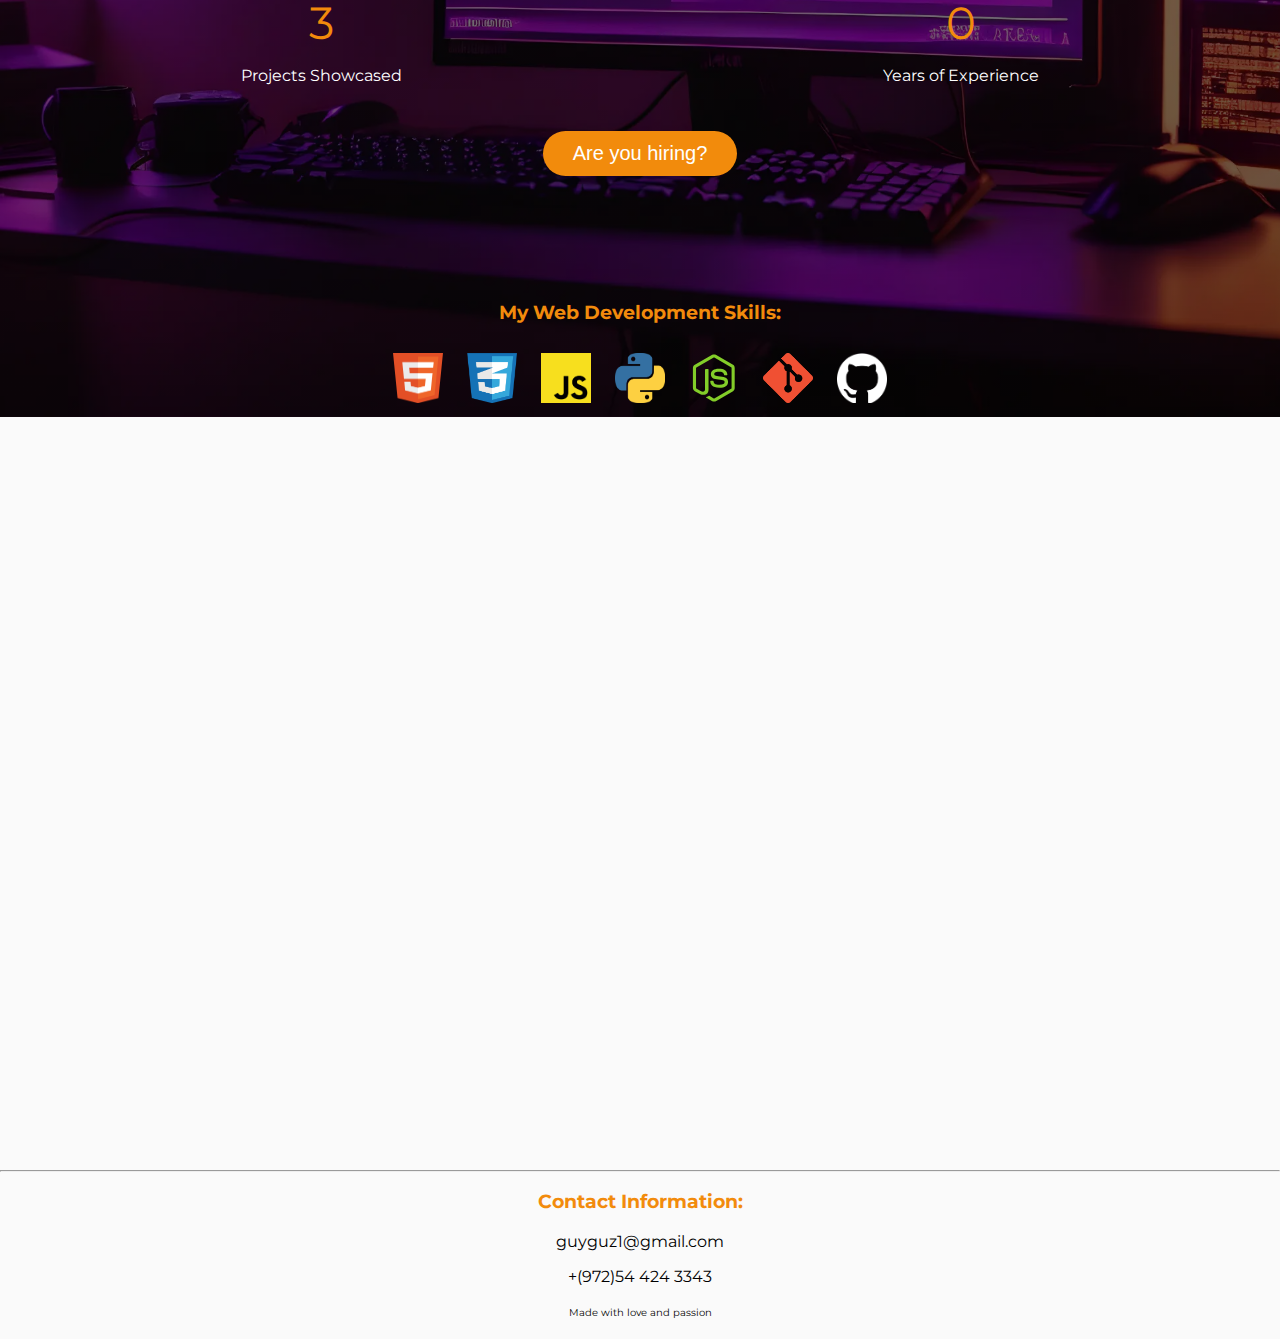
==== commit 6b3fcbd3: "change to information" ====
--- a/index.html
+++ b/index.html
@@ -57,12 +57,10 @@
                     <p class="hidden">I'm a passionate programmer with a focus on web development.<br><br class="break-mobile"> My goal is to create user-friendly and
                         efficient web applications that make people's lives easier.<br><br class="break-mobile"> I love learning new technologies and
                         always strive for excellence in my work.</p>
-                    <!-- <img src="./resources/images/codecode.jpg" alt="blue code lines"> -->
-                    <!-- <img src="./resources/images/code project.png" alt="code lines" > -->
                 </div>
                 <div class="changing-information">
                     <div>
-                        <p class="spc-num" id="project-num" data-val="2">2</p>
+                        <p class="spc-num" id="project-num" data-val="10">10</p>
                         <p>Projects Showcased</p>
                     </div>
     
@@ -95,7 +93,7 @@
             <h2 class="subject">Projects</h2>
             <div class="pc projects-tab">
                 <div class="project">
-                    <p>Random Messages</p>
+                    <p>Song Of The Day</p>
                     <div class="project-image">
                         <img src="./resources/images/dpr project.png">
                         <div class="learn-more-button">
@@ -115,7 +113,7 @@
             </div>
             <div class="mobile projects-tab">
                 <div class="project">
-                    <p>Random Messages</p>
+                    <p>Song Of The Day</p>
                     <div class="project-image">
                         <a href="https://github.com/QleanGG/random-messages" target="_blank"><img src="./resources/images/dpr project.png"></a>
                         <div class="learn-more-button">
@@ -143,7 +141,7 @@
         <p>+(972)54 424 3343</p>
         <p class="sign">Made with love and passion</p>
     </footer>
-    <script src="./resources/js/app.js" defer></script>
+    <script src="./resources/js/app.js" async></script>
 </body>
 
 </html>--- a/resources/css/style.css
+++ b/resources/css/style.css
@@ -1,30 +1,4 @@
 @import url('https://fonts.googleapis.com/css2?family=Anonymous+Pro:wght@400;700&family=Dosis:wght@400;700&family=Edu+TAS+Beginner&family=Indie+Flower&family=Montserrat:ital,wght@0,200;0,400;0,700;1,400;1,700&display=swap');
-
-/* KEYFRAMES */
-@keyframes fade-up {
-    0% {
-        opacity: 0;
-        transform: translateY(30px) scale(0.9);
-    }
-    
-    100% {
-        opacity: 1;
-        transform: translateY(0px) scale(1);
-    }
-}
-
-@keyframes fade-down {
-    0% {
-        opacity: 0;
-        transform: translateY(-30px) scale(0.9);
-    }
-    
-    100% {
-        opacity: 1;
-        transform: translateY(0px) scale(1);
-    }
-}
-
 
 /* GENERAL BODY STYLE FOR WEBSITE   */
 html {
@@ -35,10 +9,6 @@
 
 body {
     overflow-x: hidden;
-    /* background-color: #D96E30; */
-    /* background-color: #e7e7e7; */
-    /* background-color: #fffaf0; */
-    /* background-color: #f5f5f5; */
     background-color: #fafafa;
     font-family: 'Montserrat', sans-serif;
     margin: 0;
@@ -73,6 +43,8 @@
 li {
     list-style-type: none;
 }
+
+
 /* Navigation */
 nav {
     height: 45px;
@@ -101,7 +73,7 @@
 
 nav h2{
     width: 300px;
-    font-size: 35px;
+    font-size: 2.18rem;
     letter-spacing: 5px;
     font-family: 'Edu TAS Beginner', cursive;
     text-align: left;
@@ -153,6 +125,7 @@
 .menu-icon {
     display:none;
     cursor: pointer;
+    /* margin-right: 20px; */
     padding-right: 15px;
     font-size: 1.3rem; 
     /* margin-left: 50px; */
@@ -181,10 +154,9 @@
 
 .mobile-nav li {
     margin: 10px 10px;
-    /* border-bottom:1px solid #F26938; */
-}
-
-/* Example: Hide mobile nav on larger screens */
+}
+
+/*Hide mobile nav on larger screens*/
 @media only screen and (min-width: 769px) {
     .mobile-nav {
         display: none;
@@ -197,7 +169,7 @@
     }
 
     .menu-icon {
-        display: block;
+        display: flex;
     }
 
     nav h2 {
@@ -208,6 +180,11 @@
     nav {
         justify-content: space-between;
         align-items: center;
+    }
+}
+@media only screen and (max-width: 369px) { 
+    nav h2 {
+        font-size: 1.5rem;
     }
 }
    
@@ -232,35 +209,31 @@
     left: 0;
     width: 100%;
     height: 100%;
-    background-image: linear-gradient(rgba(0, 0, 0, 0.5),rgba(0, 0, 0, 0.6)), url(../images/japan-golden.png); 
+    background-image: linear-gradient(rgba(0, 0, 0, 0.5),rgba(0, 0, 0, 0.6)), url(../images/webp/japan-golden.webp); 
     background-repeat: no-repeat;
     background-size: cover;
     background-position: center;
     background-attachment: fixed;
-    /* opacity: 0.9; */
     z-index: -1;
-    margin: 0; /* Reset margin */
-    padding: 0; /* Reset padding */
+    margin: 0; 
+    padding: 0; 
 }
 
 .opening {
-    /* text-shadow: 5px 2px 4px rgba(0, 0, 0, 7); */
     text-align: center;
     margin-top: 0;
     width: 100%;
     height: 100%;
-    display: flex; /* Add flex container */
-    flex-direction: column; /* Stack items vertically */
-    align-items: center; /* Center vertically */
-    justify-content: center; /* Center horizontally */
-    z-index: 9; /* Adjust z-index to ensure it's above the parallax background */
+    display: flex; 
+    flex-direction: column; 
+    align-items: center; 
+    justify-content: center; 
+    z-index: 9; 
 }
 
 /* Heading Styles */
 .opening h1 {
-    /* color: #F28B0C; */
     color: white;
-    /* text-shadow: 5px 2px 4px rgba(0, 0, 0, 7); */
     font-size: 4.25rem;
     margin: 0 0 15px 0;
 }
@@ -308,14 +281,13 @@
 
   .about-me-section {
     position: relative;
-    z-index: 2; /* Increase z-index to place it above the header */;
+    z-index: 2; 
 }
 
 .parallax-content2 {
     text-align: center;
     padding: 200px 0 0px;
-    /* margin-bottom: 120px; */
-    background-image: linear-gradient(rgba(0, 0, 0, 0.5),rgba(0, 0, 0, 0.6)), url(../images/computer-about.png); 
+    background-image: linear-gradient(rgba(0, 0, 0, 0.5),rgba(0, 0, 0, 0.6)), url(../images/webp/computer-about.webp); 
     background-position: center;
     background-size: cover;
     position: relative;
@@ -330,7 +302,7 @@
     left: 0;
     width: 100%;
     height: 1080px;
-    background-image: linear-gradient(rgba(0, 0, 0, 0.5),rgba(0, 0, 0, 0.6)), url(../images/computer-about.png); 
+    background-image: linear-gradient(rgba(0, 0, 0, 0.5),rgba(0, 0, 0, 0.6)), url(../images/webp/computer-about.webp); 
     background-position: center;
     background-repeat: no-repeat;
     background-size: cover;
@@ -343,15 +315,14 @@
 }
 
 .about-me p, .about-me a {
-    color: #fff; /* Text color for the new section */
-    margin: 0; /* Reset margin */
-    padding: 0; /* Reset padding */
+    color: #fff; 
+    margin: 0; 
+    padding: 0; 
 }
 
 .about-me h2 {
     font-size: 3rem;
     margin-top: 0;
-    /* text-shadow: 5px 2px 4px rgba(0, 0, 0, 7); */
 }
 
 .about-me p {
@@ -359,9 +330,6 @@
     max-width: 900px;
     text-align: left;
     margin: auto;
-    /* text-shadow: 5px 2px 4px rgba(0, 0, 0, 7); */
-    /* color: #aabbb5; */
-    /* color: white; */
 }
 
 /* reponsive design for about me */
@@ -375,11 +343,6 @@
         padding: 0 30px;
     }
 }
-/* .about-me img {
-    margin: 0 40px;
-    width: 800px;
-    height: 450px;
-} */
 
 .changing-information {
     display: flex;
@@ -404,12 +367,12 @@
 }
 
 .custom-button {
-    background-color: #F28B0C; /* Primary color */
-    color: #fff; /* Text color */
+    background-color: #F28B0C; 
+    color: #fff; 
     border: none;
-    padding: 15px 30px; /* Increase padding for a larger button */
-    font-size: 20px; /* Increase font size for larger text */
-    line-height: 15px; /* Adjust line-height to vertically center text */
+    padding: 15px 30px; 
+    font-size: 20px; 
+    line-height: 15px; 
     cursor: pointer;
     transition: background-color 0.3s;
     border-radius: 30px;
@@ -417,22 +380,21 @@
 }
 
 .custom-button:hover {
-    background-color: #F26938; /* Secondary color */
+    background-color: #F26938; 
 }
 
 
 .hidden {
     opacity: 0;
     filter: blur(5px);
-    /* transform: translateX(-100%); */
     transition: all 1s;
 }
 
 .show {
     opacity: 1;
     filter: blur(0);
-    /* transform: translateX(0); */
-}
+}
+
 
 /* skills section */
 .skills {
@@ -497,7 +459,7 @@
 .project-image img {
     width: 100%;
     height: 100%;
-    object-fit: cover; /* Maintain aspect ratio and cover the container */
+    object-fit: cover; 
     transition: filter 0.3s;
     border-radius: 35px;
 }
@@ -516,9 +478,9 @@
 }
 
 
-.project-text {
+/* .project-text {
     position: absolute;
-    top: 15%; /* Adjust the vertical position to center the text */
+    top: 15%; 
     left: 50%;
     transform: translate(-50%, -50%);
     color: #F28B0C;
@@ -528,7 +490,7 @@
     opacity: 0;
     transition: opacity 0.5s; 
     font-weight: bold;
-} 
+}  */
 
 .learn-more-button a {
     background-color: #F28B0C;
@@ -545,11 +507,12 @@
     opacity: 1; /* Show the button on image hover */
     
 }
-
+/* 
 .project-image:hover .project-text {
     display: block;
-    opacity: 1; /* Show the button on image hover */
-}
+    opacity: 1;
+}
+ */
 
 @media only screen and (max-width: 768px) {
     #project-section {
